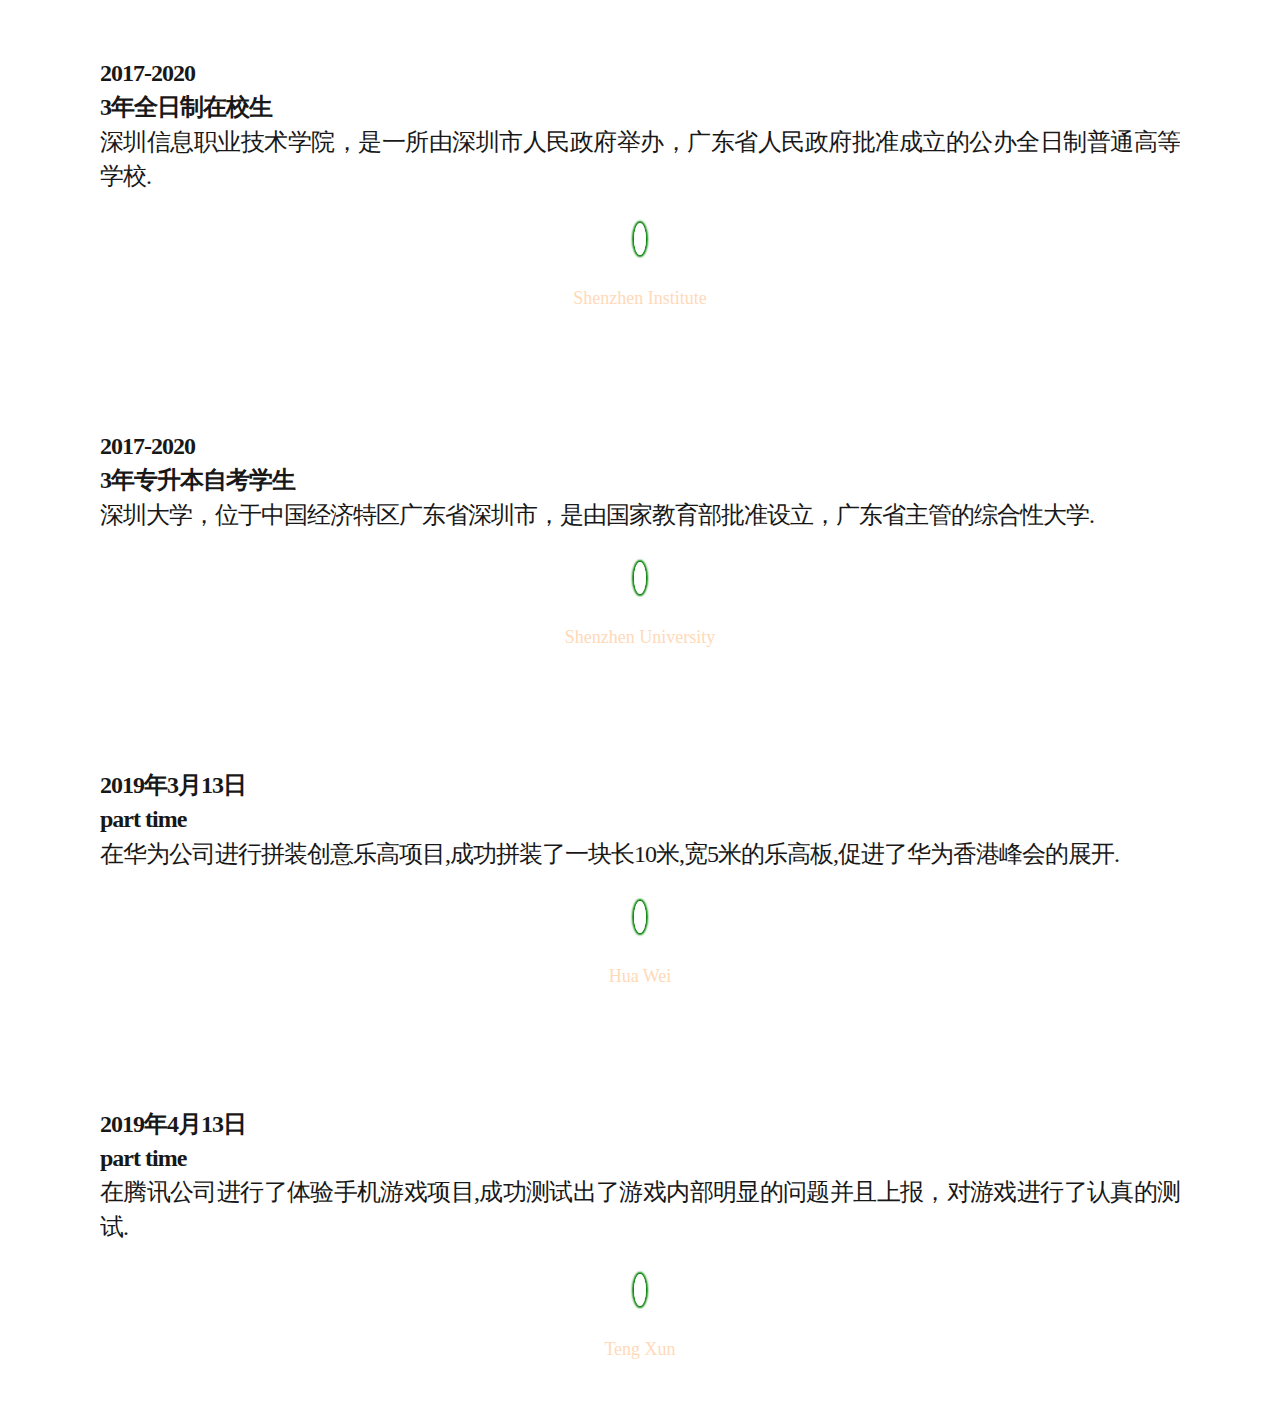
==== autodiv.html @ d365781d "Add files via upload" ====
<!DOCTYPE html>
<html lang="en">

<head>
    <meta charset="UTF-8">
    <meta name="viewport" content="width=device-width, initial-scale=1.0">
    <meta http-equiv="X-UA-Compatible" content="ie=edge">
    <title>amazing team</title>
    <link href="https://cdnjs.cloudflare.com/ajax/libs/font-awesome/4.7.0/css/font-awesome.min.css">
    <link rel="stylesheet" href="https://maxcdn.bootstrapcdn.com/bootstrap/3.3.7/css/bootstrap.min.css">
    <link rel="stylesheet" href="https://maxcdn.bootstrapcdn.com/bootstrap/3.3.7/css/bootstrap-theme.min.css">
    <script src="https://maxcdn.bootstrapcdn.com/bootstrap/3.3.7/js/bootstrap.min.js"></script>
    <link rel="stylesheet" href="https://cdnjs.cloudflare.com/ajax/libs/owl-carousel/1.3.3/owl.carousel.min.css">
    <link rel="stylesheet" href="https://cdnjs.cloudflare.com/ajax/libs/owl-carousel/1.3.3/owl.theme.min.css">
    <style>
        body {
            background-color: rgba(0, 0, 0, 0);
            font-family: tahoma;
            /* background: #B8860B; */
        }

        .owl-wrapper-outer {
            height: 450px;
        }

        .testimonial {
            border-top-left-radius: 25px;
            border-top-right-radius: 25px;
            background: #FFFFFF;
            text-align: center;
            padding: 30px 30px 50px;
            margin: 0 15px 100px;
            position: relative;

            /* margin-top: 50px; */
        }
        /*盒子左三角形*/

        .testimonial:hover {
            box-shadow: -1px 15px 40px -12px green;
        }

        .testimonial::before,
        .testimonial::after {
            content: "";
            border-top: 40px solid white;
            border-right: 125px solid transparent;
            position: absolute;
            bottom: -40px;
            left: 0;
        }
        /*盒子右三角形*/

        .testimonial::after {
            border-right: none;
            border-left: 125px solid transparent;
            left: auto;
            right: 0;
        }

        .testimonial .icon {
            display: inline-block;
            font-size: 80px;
            color: #f28a0b;
            margin-bottom: 20px;
            opacity: 0.6
        }

        .testimonial .description {
     
            color: black;
            text-align: justify;
            margin-bottom: 30px;
            opacity: 0.9;
            letter-spacing: -1px;
        }

        .testimonial .testimonial-content {
            width: 100%;
            position: absolute;
            left: 0;
        }

        .testimonial .pic {
            display: inline-block;
            border: 6px solid white;
            border-radius: 50%;
            box-shadow: 0 0 2px 2px green;
            overflow: hidden;
            z-index: 1;
            position: relative;
        }

        .testimonial .pic img {
            /* width: 100%; */
            height: auto;
        }

        .testimonial .title {
            font-size: 18px;
            font-weight: bold;
            color: white;
            text-transform: capitalize;
            margin: 0 0 5px 0;
        }

        .testimonial .post {
            display: block;
            font-size: 18px;
            color: #ffd9b8;
        }

        .pic img {
            width: 100px !important;
            height: 50px;
        }

        .owl-theme .owl-controls .owl-page span {
            background: green;
        }
        @media (max-width:770px) {
            .testimonial .description {
                font-size: 18px;
            }
        }
        @media (min-width:771px) {
       
            .testimonial .description {
                font-size: 24px;
            }
        }

    </style>

</head>

<body>

    <div class="demo">
        <div class="container">
            <div class="row">
                <div id="testimonial-slider" class="owl-carousel">
                    <div class="testimonial">
                        <span class="icon fa fa-quote-left"></span>
                        <p class="description">
                            <b>2017-2020 
                                <br>
                                3年全日制在校生</b>
                            <br> 深圳信息职业技术学院，是一所由深圳市人民政府举办，广东省人民政府批准成立的公办全日制普通高等学校.
                        </p>
                        <div class="testimonial-content">
                            <div class="pic">
                                <img src="img/shenxin.jpg" alt="">
                            </div>
                            <h3 class="title">深圳信息学院</h3>
                            <span class="post">Shenzhen Institute</span>
                        </div>

                    </div>

                    <div class="testimonial">
                        <span class="icon fa fa-quote-left">    </span>
                        <p class="description">
                            <b>2017-2020 
                                <br>
                                3年专升本自考学生</b>
                            <br> 深圳大学，位于中国经济特区广东省深圳市，是由国家教育部批准设立，广东省主管的综合性大学.
                        </p>
                        <div class="testimonial-content">
                            <div class="pic">
                                <img src="img/shenda.jpg" alt="">
                            </div>
                            <h3 class="title">深圳大学</h3>
                            <span class="post">Shenzhen University</span>
                        </div>

                    </div>
                    <div class="testimonial">
                        <span class="icon fa fa-quote-left"></span>
                        <p class="description">
                            <b>2019年3月13日
                                        <br>
                                        part time</b>
                            <br> 在华为公司进行拼装创意乐高项目,成功拼装了一块长10米,宽5米的乐高板,促进了华为香港峰会的展开.
                        </p>
                        <div class="testimonial-content">
                            <div class="pic">
                                <img src="img/huawei.jpg" alt="">
                            </div>
                            <h3 class="title">华为</h3>
                            <span class="post">Hua Wei</span>
                        </div>

                    </div>
                    <div class="testimonial">
                        <span class="icon fa fa-quote-left"></span>
                        <p class="description">
                            <b>2019年4月13日
                                        <br>
                                        part time</b>
                            <br> 在腾讯公司进行了体验手机游戏项目,成功测试出了游戏内部明显的问题并且上报，对游戏进行了认真的测试.
                        </p>
                        <div class="testimonial-content">
                            <div class="pic">
                                <img src="img/tenxun.jpg" alt="">
                            </div>
                            <h3 class="title">腾讯</h3>
                            <span class="post">Teng Xun</span>
                        </div>

                    </div>
                </div>
            </div>
        </div>
    </div>
    <script src="https://code.jquery.com/jquery-3.3.1.js"></script>
    <script src="https://cdnjs.cloudflare.com/ajax/libs/owl-carousel/1.3.3/owl.carousel.min.js"></script>
    <script>
        $(document).ready(function () {
            $("#testimonial-slider").owlCarousel({
                items: 3,
                itemsDesktop: [1000, 3],
                itemsDesktopSmall: [979, 2],
                itemsTablet: [768, 2],
                itemsMobile: [650, 1],
                pagination: true,
                autoPlay: true
            })
        })
    </script>
</body>

</html>
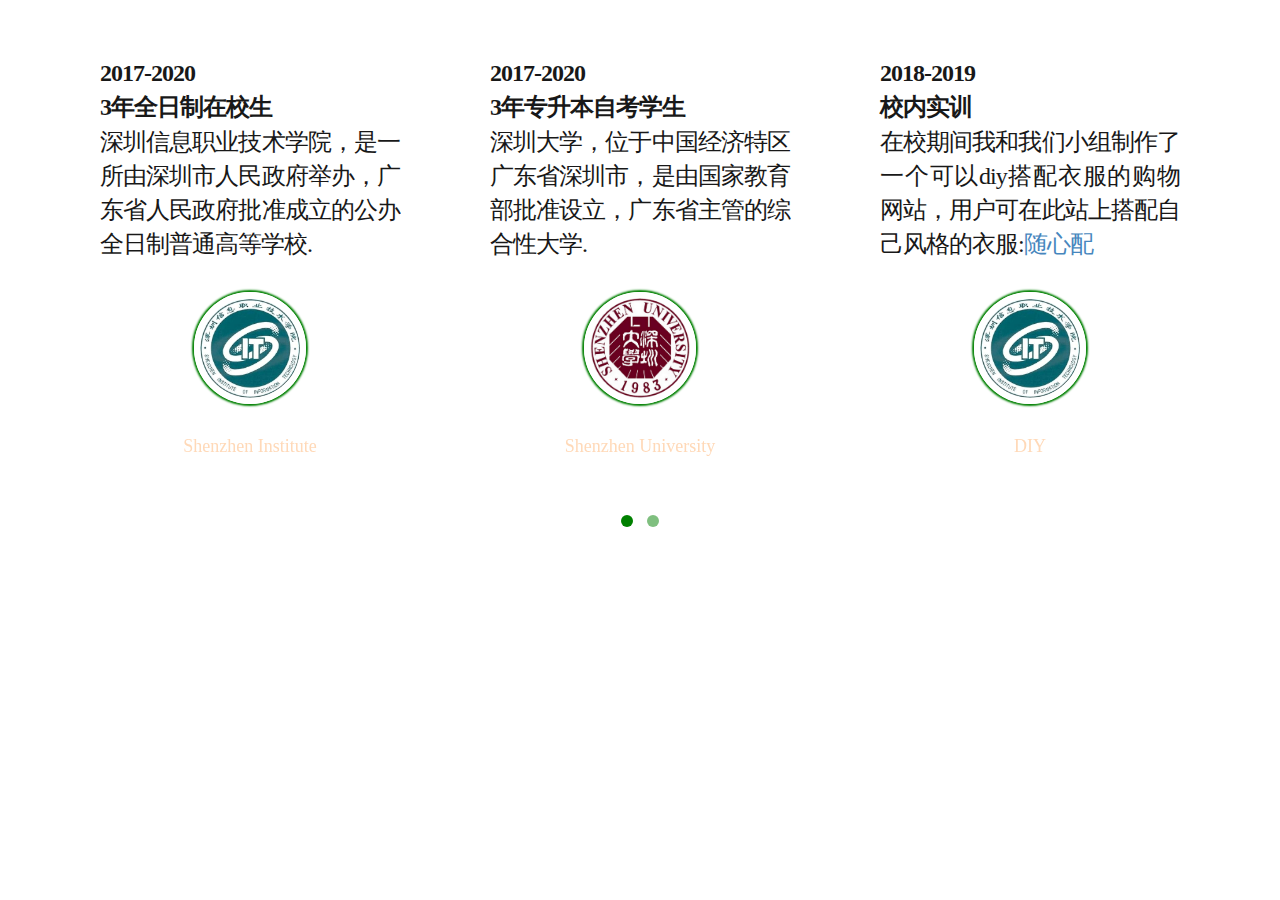
==== commit 0850b538: "Add files via upload" ====
--- a/autodiv.html
+++ b/autodiv.html
@@ -6,12 +6,12 @@
     <meta name="viewport" content="width=device-width, initial-scale=1.0">
     <meta http-equiv="X-UA-Compatible" content="ie=edge">
     <title>amazing team</title>
-    <link href="https://cdnjs.cloudflare.com/ajax/libs/font-awesome/4.7.0/css/font-awesome.min.css">
-    <link rel="stylesheet" href="https://maxcdn.bootstrapcdn.com/bootstrap/3.3.7/css/bootstrap.min.css">
-    <link rel="stylesheet" href="https://maxcdn.bootstrapcdn.com/bootstrap/3.3.7/css/bootstrap-theme.min.css">
-    <script src="https://maxcdn.bootstrapcdn.com/bootstrap/3.3.7/js/bootstrap.min.js"></script>
-    <link rel="stylesheet" href="https://cdnjs.cloudflare.com/ajax/libs/owl-carousel/1.3.3/owl.carousel.min.css">
-    <link rel="stylesheet" href="https://cdnjs.cloudflare.com/ajax/libs/owl-carousel/1.3.3/owl.theme.min.css">
+    <link href="autojs/font-awesome.min.css">
+    <link rel="stylesheet" href="autojs/bootstrap.min3.3.7.css">
+    <link rel="stylesheet" href="autojs/bootstrap-theme.min.css">
+    <script src="autojs/bootstrap.min.js"></script>
+    <link rel="stylesheet" href="autojs/owl.carousel.min.css">
+    <link rel="stylesheet" href="autojs/owl.theme.min.css">
     <style>
         body {
             background-color: rgba(0, 0, 0, 0);
@@ -20,7 +20,7 @@
         }
 
         .owl-wrapper-outer {
-            height: 450px;
+            height: 500px;
         }
 
         .testimonial {
@@ -67,7 +67,7 @@
         }
 
         .testimonial .description {
-     
+
             color: black;
             text-align: justify;
             margin-bottom: 30px;
@@ -118,18 +118,26 @@
         .owl-theme .owl-controls .owl-page span {
             background: green;
         }
+
         @media (max-width:770px) {
             .testimonial .description {
                 font-size: 18px;
             }
-        }
+
+            .owl-pagination {
+                margin-top: -90px;
+            }
+        }
+
         @media (min-width:771px) {
-       
+
             .testimonial .description {
                 font-size: 24px;
             }
-        }
-
+            .owl-pagination {
+                margin-top: 0px;
+            }
+        }
     </style>
 
 </head>
@@ -175,6 +183,25 @@
                         </div>
 
                     </div>
+
+                    <div class="testimonial">
+                        <span class="icon fa fa-quote-left">    </span>
+                        <p class="description">
+                            <b>2018-2019
+                                <br>
+                                校内实训</b>
+                            <br> 在校期间我和我们小组制作了一个可以diy搭配衣服的购物网站，用户可在此站上搭配自己风格的衣服:<a target="_blank" href="http://www.allentome.xyz:88/diyindex.php">随心配</a>
+                        </p>
+                        <div class="testimonial-content">
+                            <div class="pic">
+                                <img src="img/shenxin.jpg" alt="">
+                            </div>
+                            <h3 class="title">随心配</h3>
+                            <span class="post">DIY</span>
+                        </div>
+
+                    </div>
+
                     <div class="testimonial">
                         <span class="icon fa fa-quote-left"></span>
                         <p class="description">
@@ -213,8 +240,9 @@
             </div>
         </div>
     </div>
-    <script src="https://code.jquery.com/jquery-3.3.1.js"></script>
-    <script src="https://cdnjs.cloudflare.com/ajax/libs/owl-carousel/1.3.3/owl.carousel.min.js"></script>
+    <!-- <script src="https://code.jquery.com/jquery-3.3.1.js"></script> -->
+    <script src="autojs/jquery-3.3.1.js"></script>
+    <script src="autojs/owl.carousel.min.js"></script>
     <script>
         $(document).ready(function () {
             $("#testimonial-slider").owlCarousel({
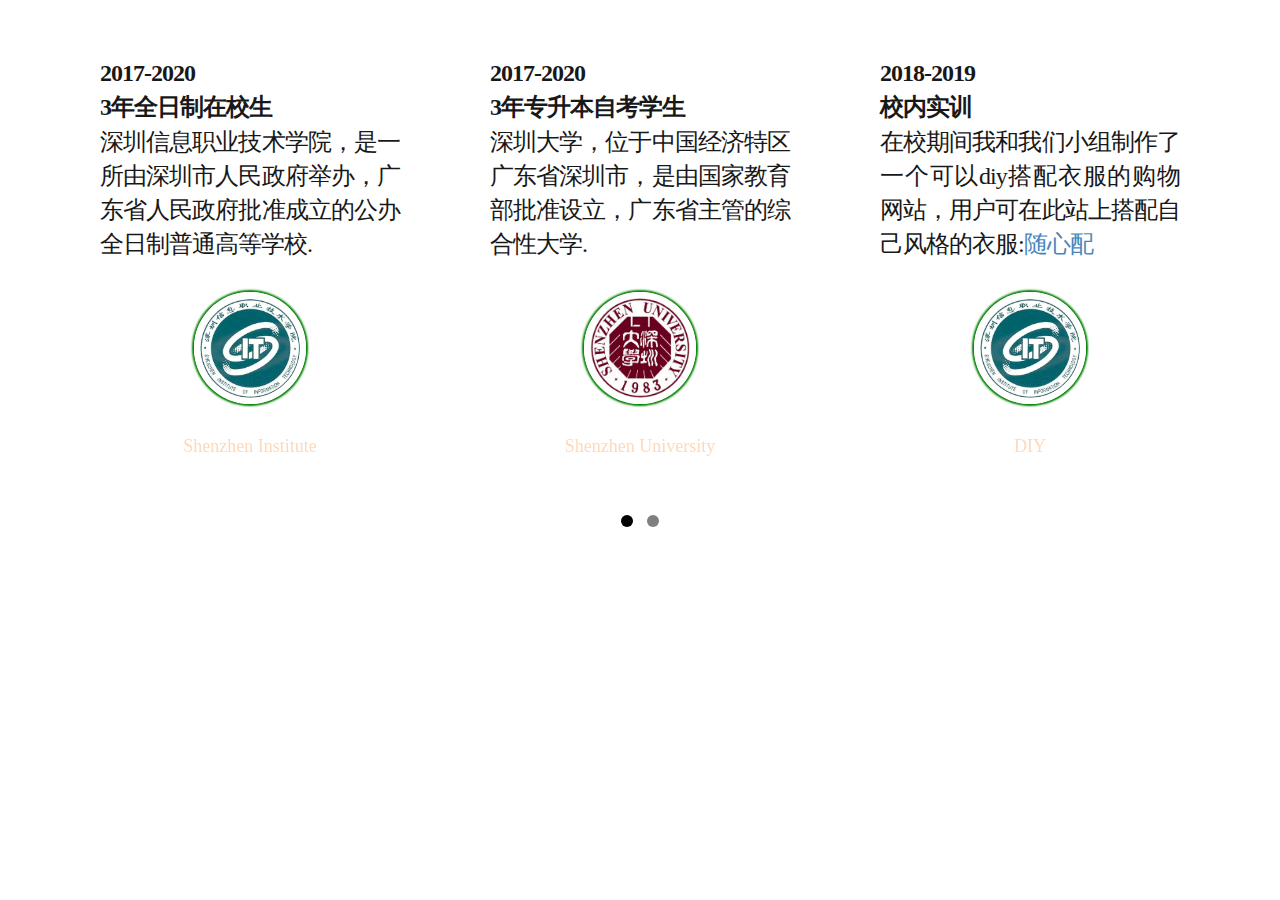
==== commit 851677f5: "Add files via upload" ====
--- a/autodiv.html
+++ b/autodiv.html
@@ -116,7 +116,7 @@
         }
 
         .owl-theme .owl-controls .owl-page span {
-            background: green;
+            background: black;
         }
 
         @media (max-width:770px) {
